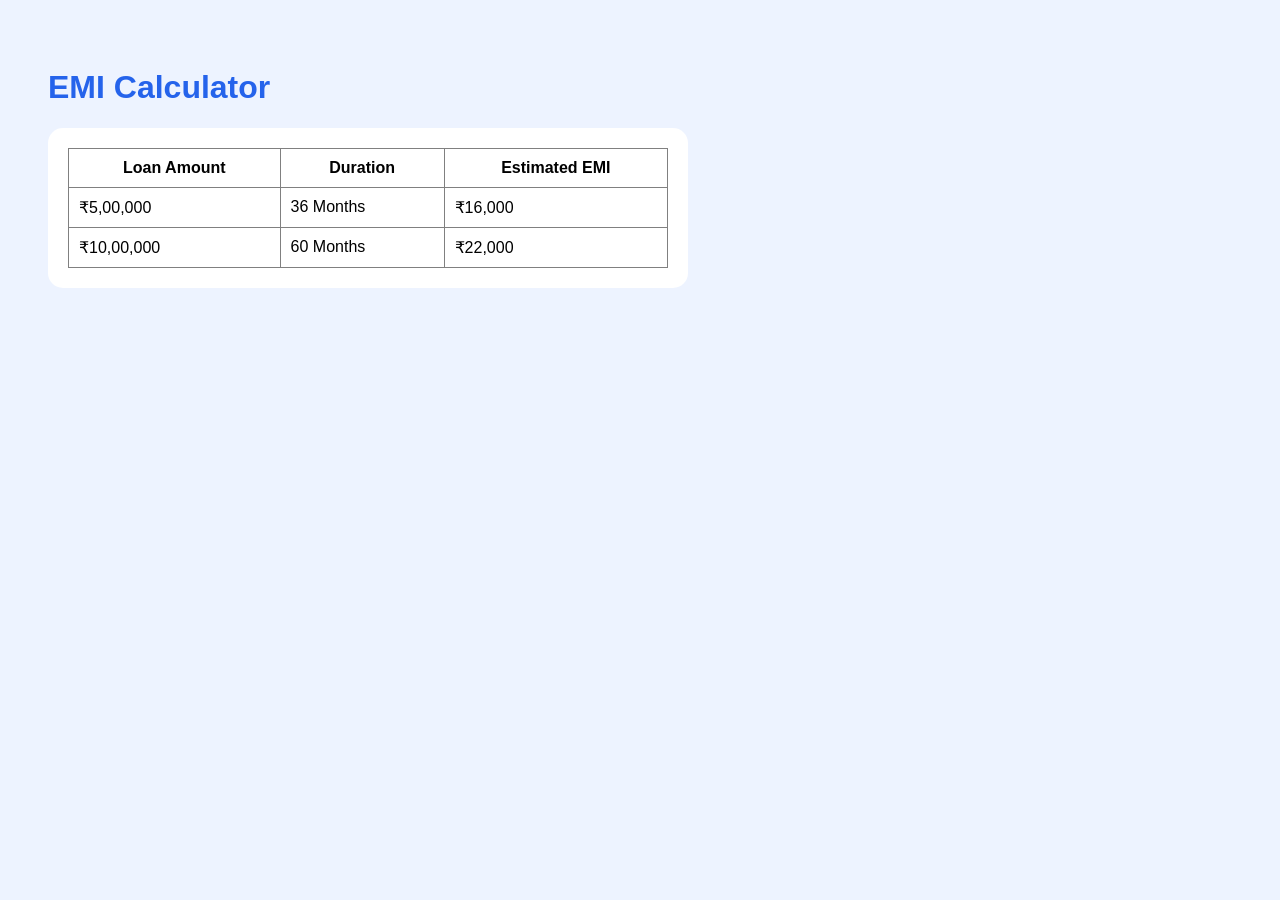
==== src/main/resources/templates/emi.html @ 7bf1989f "Initial commit of CredSure fintech project" ====
<!DOCTYPE html>
<html>
<head>
    <title>EMI Calculator</title>
</head>
<body style="font-family:Arial;background:#edf3ff;padding:40px;">

<h1 style="color:#2563eb;">EMI Calculator</h1>

<div style="background:white;padding:20px;border-radius:15px;width:600px;">
    <table border="1" cellpadding="10" style="width:100%;border-collapse:collapse;">
        <tr>
            <th>Loan Amount</th>
            <th>Duration</th>
            <th>Estimated EMI</th>
        </tr>

        <tr>
            <td>₹5,00,000</td>
            <td>36 Months</td>
            <td>₹16,000</td>
        </tr>

        <tr>
            <td>₹10,00,000</td>
            <td>60 Months</td>
            <td>₹22,000</td>
        </tr>
    </table>
</div>

</body>
</html>
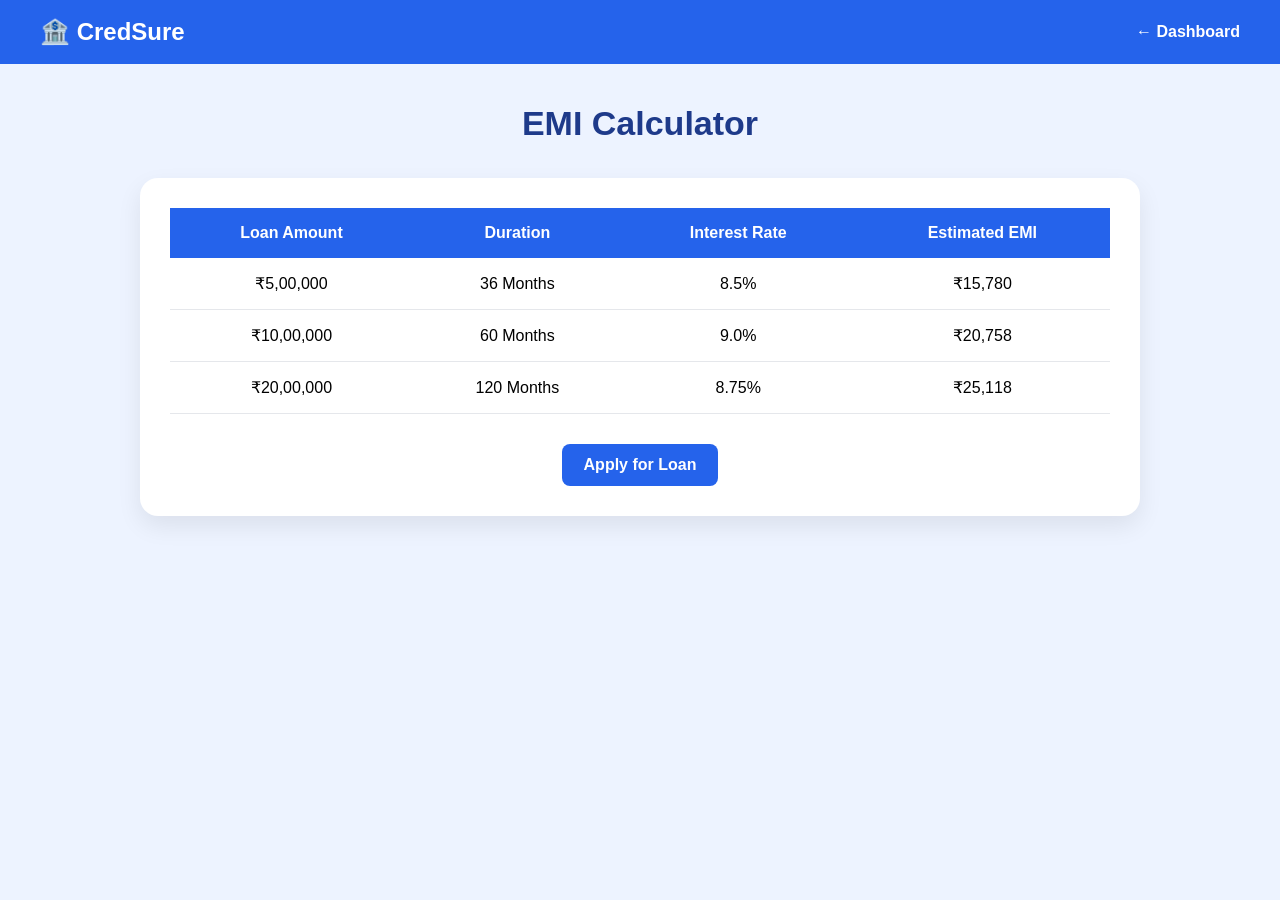
==== commit b5082fa2: "Enhance CredSure UI and add loan services" ====
--- a/src/main/resources/templates/emi.html
+++ b/src/main/resources/templates/emi.html
@@ -1,32 +1,168 @@
 <!DOCTYPE html>
-<html>
+<html xmlns:th="http://www.thymeleaf.org">
 <head>
-    <title>EMI Calculator</title>
+<meta charset="UTF-8">
+<title>EMI Calculator | CredSure</title>
+
+<style>
+
+*{
+    margin:0;
+    padding:0;
+    box-sizing:border-box;
+    font-family:Arial,sans-serif;
+}
+
+body{
+    background:#edf3ff;
+}
+
+/* Header */
+
+.header{
+    background:#2563eb;
+    color:white;
+    padding:18px 40px;
+    display:flex;
+    justify-content:space-between;
+    align-items:center;
+}
+
+.logo{
+    color:white;
+    text-decoration:none;
+    font-size:24px;
+    font-weight:bold;
+}
+
+.back-btn{
+    color:white;
+    text-decoration:none;
+    font-weight:bold;
+}
+
+/* Page */
+
+.container{
+    width:90%;
+    max-width:1000px;
+    margin:40px auto;
+}
+
+.page-title{
+    text-align:center;
+    color:#1e3a8a;
+    font-size:34px;
+    margin-bottom:35px;
+}
+
+/* Table */
+
+.table-card{
+    background:white;
+    border-radius:18px;
+    box-shadow:0 10px 25px rgba(0,0,0,.08);
+    padding:30px;
+}
+
+table{
+    width:100%;
+    border-collapse:collapse;
+}
+
+th{
+    background:#2563eb;
+    color:white;
+    padding:16px;
+}
+
+td{
+    padding:16px;
+    text-align:center;
+    border-bottom:1px solid #e5e7eb;
+}
+
+tr:hover{
+    background:#f8fbff;
+}
+
+.btn{
+    display:inline-block;
+    margin-top:30px;
+    background:#2563eb;
+    color:white;
+    text-decoration:none;
+    padding:12px 22px;
+    border-radius:8px;
+    font-weight:bold;
+}
+
+.btn:hover{
+    background:#1d4ed8;
+}
+
+.center{
+    text-align:center;
+}
+
+</style>
+
 </head>
-<body style="font-family:Arial;background:#edf3ff;padding:40px;">
 
-<h1 style="color:#2563eb;">EMI Calculator</h1>
+<body>
 
-<div style="background:white;padding:20px;border-radius:15px;width:600px;">
-    <table border="1" cellpadding="10" style="width:100%;border-collapse:collapse;">
-        <tr>
-            <th>Loan Amount</th>
-            <th>Duration</th>
-            <th>Estimated EMI</th>
-        </tr>
+<header class="header">
 
-        <tr>
-            <td>₹5,00,000</td>
-            <td>36 Months</td>
-            <td>₹16,000</td>
-        </tr>
+    <a th:href="@{/}" class="logo">🏦 CredSure</a>
 
-        <tr>
-            <td>₹10,00,000</td>
-            <td>60 Months</td>
-            <td>₹22,000</td>
-        </tr>
-    </table>
+    <a th:href="@{/}" class="back-btn">← Dashboard</a>
+
+</header>
+
+<div class="container">
+
+    <h1 class="page-title">EMI Calculator</h1>
+
+    <div class="table-card">
+
+        <table>
+
+            <tr>
+                <th>Loan Amount</th>
+                <th>Duration</th>
+                <th>Interest Rate</th>
+                <th>Estimated EMI</th>
+            </tr>
+
+            <tr>
+                <td>₹5,00,000</td>
+                <td>36 Months</td>
+                <td>8.5%</td>
+                <td>₹15,780</td>
+            </tr>
+
+            <tr>
+                <td>₹10,00,000</td>
+                <td>60 Months</td>
+                <td>9.0%</td>
+                <td>₹20,758</td>
+            </tr>
+
+            <tr>
+                <td>₹20,00,000</td>
+                <td>120 Months</td>
+                <td>8.75%</td>
+                <td>₹25,118</td>
+            </tr>
+
+        </table>
+
+        <div class="center">
+            <a th:href="@{/apply}" class="btn">Apply for Loan</a>
+        </div>
+
+    </div>
+
 </div>
 
 </body>
